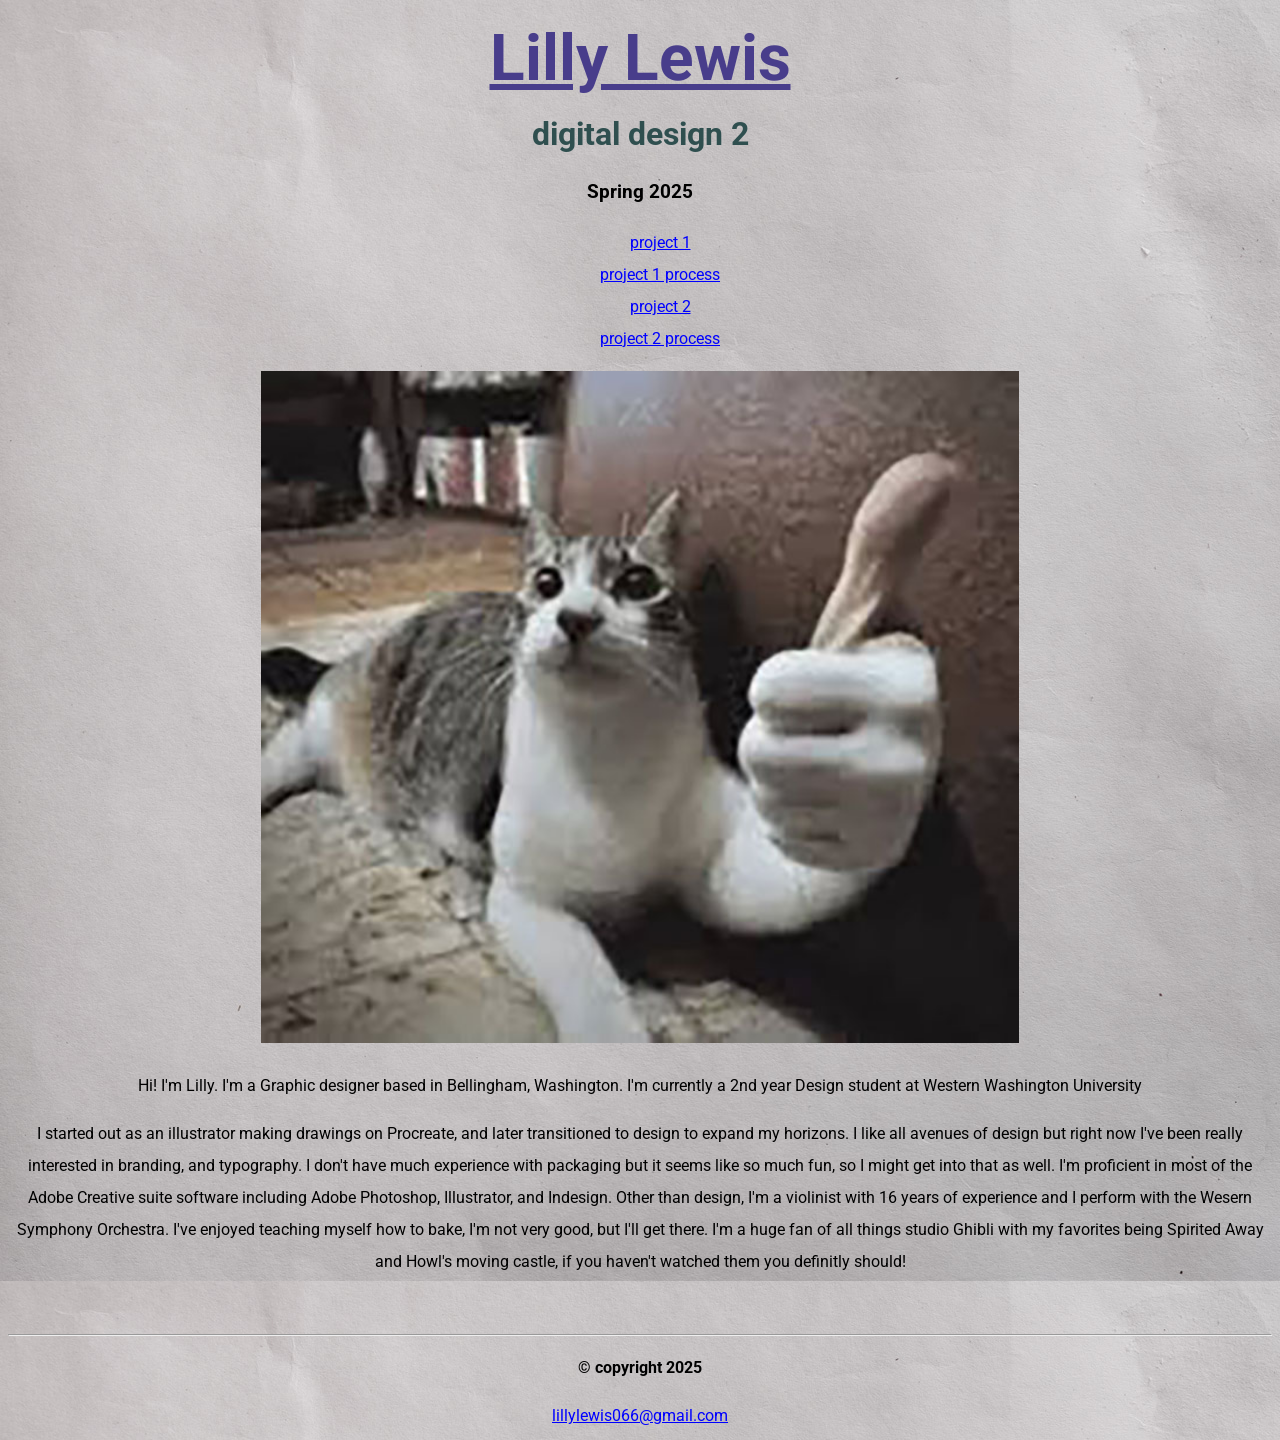
==== index.html @ 7fe2c050 "Updated the CSS file" ====
<!DOCTYPE html>
<html lang="en">
<head>
    <meta charset="UTF-8">
    <meta name="viewport" content="width=device-width, initial-scale=1.0">
    <link href="stylesheet.css" type="text/css" rel="stylesheet">
    <link rel="preconnect" href="https://fonts.googleapis.com">
    <link rel="preconnect" href="https://fonts.gstatic.com" crossorigin>
    <link href="https://fonts.googleapis.com/css2?family=Roboto:ital,wght@0,100..900;1,100..900&display=swap" rel="stylesheet">
   <title>Lilly Lewis</title>
</head>
<body>
 <header> 
    <h1>Lilly Lewis</h1>
    <h2>Digital Design 2</h2>

    <h3>Spring 2025 </h3>
    <nav>
        <ul id="mainNav">
            <li> <a href=”project-1/index.html”>project 1</a></li>
            <li> <a href=”project-1-process/index.html”>project 1 process</a></li>
            <li> <a href=”project-2/index.html”>project 2</a></li>
            <li> <a href=”project-2-process/index.html”>project 2 process</a></li>
        </ul>
    </nav>
 </header>

 <article>
    <img class="cat-img" src="images/cat.jpeg"/>

    <p>Hi! I'm Lilly. I'm a Graphic designer based in Bellingham, Washington. I'm currently a 2nd year Design student at Western Washington University</p>
    <p>I started out as an illustrator making drawings on Procreate, and later transitioned to design to expand my horizons. I like all avenues of design but right now I've been really interested in branding, and typography. 
        I don't have much experience with packaging but it seems like so much fun, so I might get into that as well. I'm proficient in most of the Adobe Creative 
        suite software including Adobe Photoshop, Illustrator, and Indesign. Other than design, I'm a violinist with 16 years of experience and I perform with the Wesern Symphony Orchestra.
         I've enjoyed teaching myself how to bake, I'm not very good, but I'll get there.  
        I'm a huge fan of all things studio Ghibli with my favorites being Spirited Away and Howl's moving castle, if you haven't watched them you definitly should!</p>
 </article>
 
 <footer>
    <br>
    <hr>
    <p><b>&copy; copyright 2025</b></p>
    <a href="mailto:lillylewis066@gmail.com">lillylewis066@gmail.com</a>
 </footer>

</html>
---- stylesheet.css ----
body {
    background-color:silver;
    background-image: url(/images/Paper.jpg);
    background-repeat: repeat;
    font-family: "Roboto", sans-serif;
    line-height: 2em;
    text-align: center;
}

h1 {
    color:darkslateblue;
    font-size: 4em;
    text-decoration: underline;
    text-align: center;
}

h2 {
    color:darkslategray;
    font-size: 2em;
    text-transform: lowercase;
    text-align: center;
}
ul#mainNav {
    list-style-type: none;
}

img.cat-img {
    width: 60%;
    height: 60%;
    text-align: center;
}
a:link {
    color: blue;
}
a:visited {
    color: aqua;
}
a:hover {
    color:royalblue;
}
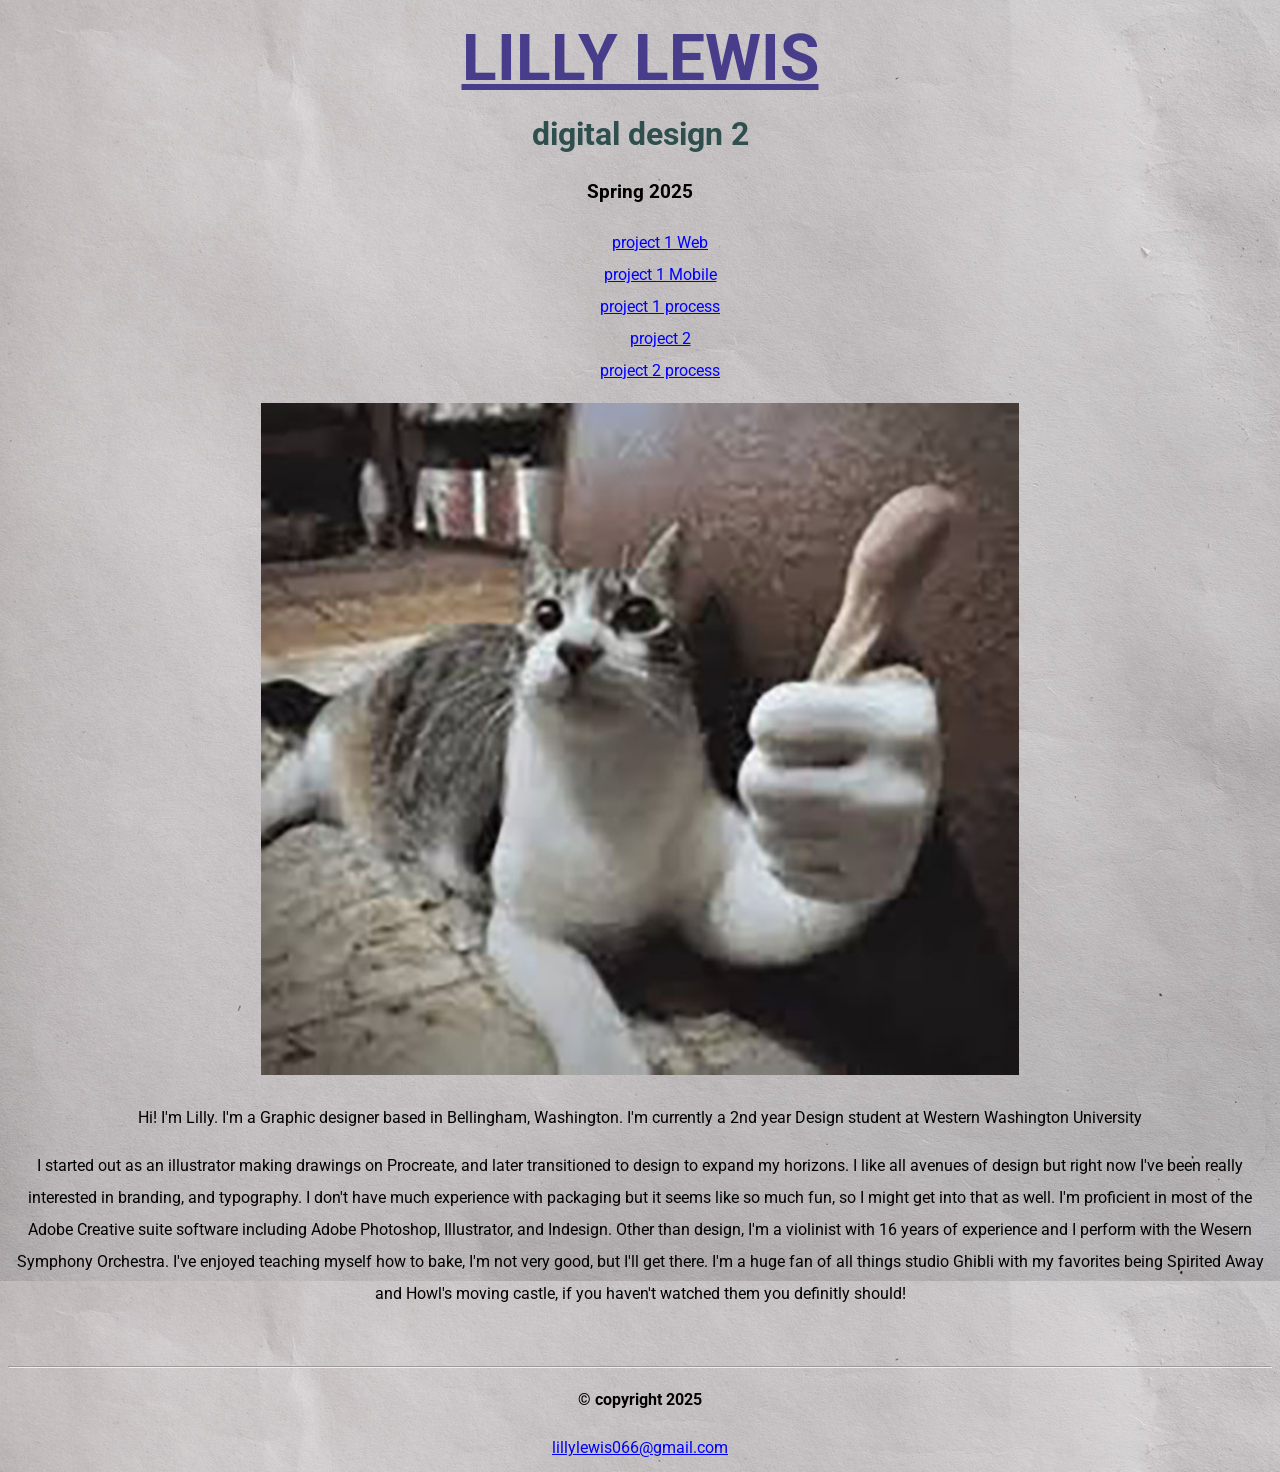
==== commit f8aa2dd2: "Link Issues" ====
--- a/index.html
+++ b/index.html
@@ -17,8 +17,9 @@
     <h3>Spring 2025 </h3>
     <nav>
         <ul id="mainNav">
-            <li> <a href=”project-1/index.html”>project 1</a></li>
-            <li> <a href=”project-1-process/index.html”>project 1 process</a></li>
+            <li> <a href=”https://www.figma.com/proto/vfbwLc35oLPaLkQhnSM5R6/DSGN?page-id=110%3A631&node-id=110-633&p=f&viewport=697%2C421%2C0.09&t=Kx5aZ0vh4AYYygUP-1&scaling=scale-down&content-scaling=fixed”>project 1 Web</a></li>
+            <li> <a href=”https://www.figma.com/proto/vfbwLc35oLPaLkQhnSM5R6/DSGN?page-id=270%3A221&node-id=270-238&p=f&viewport=1543%2C909%2C0.27&t=dKJ6DS0VQ0ALxVmV-1&scaling=scale-down&content-scaling=fixed&starting-point-node-id=270%3A238”>project 1 Mobile</a></li>
+            <li> <a href=”DSGN372_Project1 copy.pdf” src="images/DSGN372_Project1 copy.pdf">project 1 process</a></li>
             <li> <a href=”project-2/index.html”>project 2</a></li>
             <li> <a href=”project-2-process/index.html”>project 2 process</a></li>
         </ul>
--- a/stylesheet.css
+++ b/stylesheet.css
@@ -1,6 +1,6 @@
 body {
     background-color:silver;
-    background-image: url(/images/Paper.jpg);
+    background-image: url("/images/Paper.jpg");
     background-repeat: repeat;
     font-family: "Roboto", sans-serif;
     line-height: 2em;
@@ -12,6 +12,7 @@
     font-size: 4em;
     text-decoration: underline;
     text-align: center;
+    text-transform: uppercase;
 }
 
 h2 {
@@ -26,7 +27,7 @@
 
 img.cat-img {
     width: 60%;
-    height: 60%;
+    height: auto;
     text-align: center;
 }
 a:link {
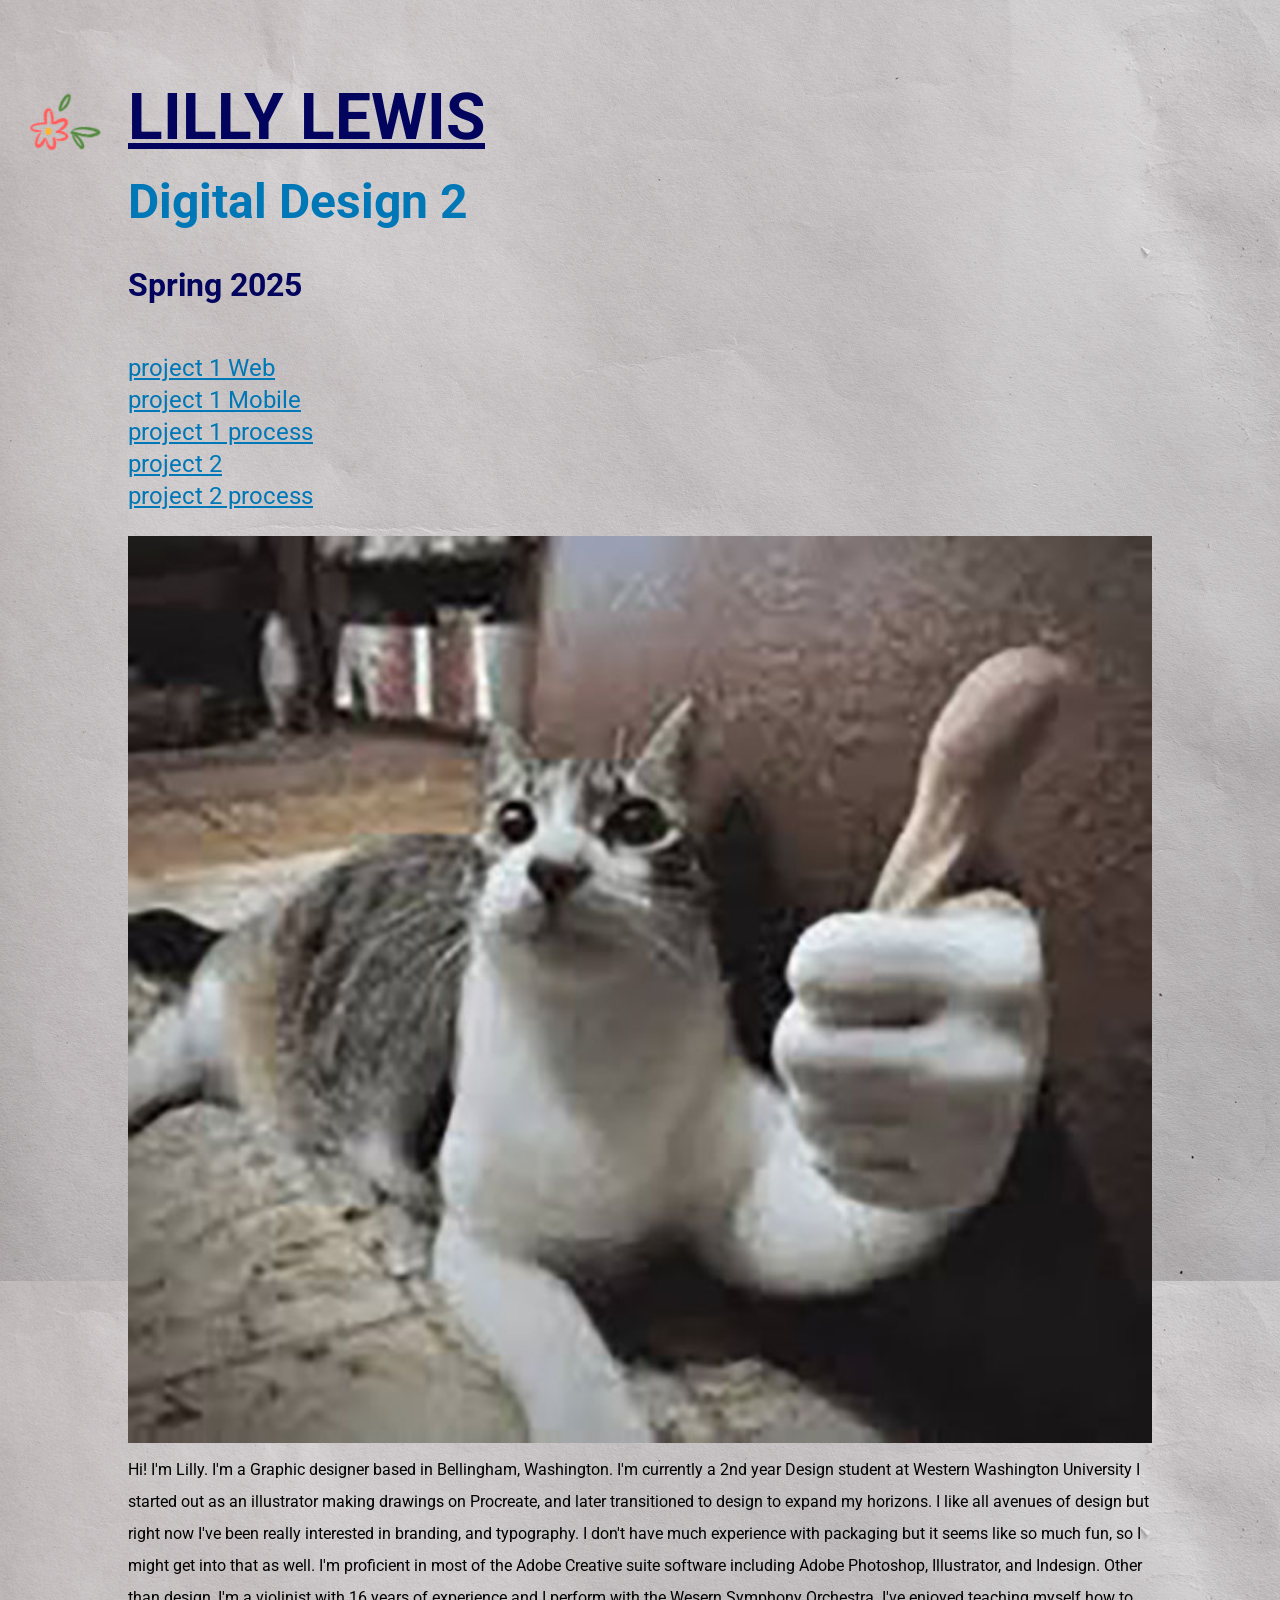
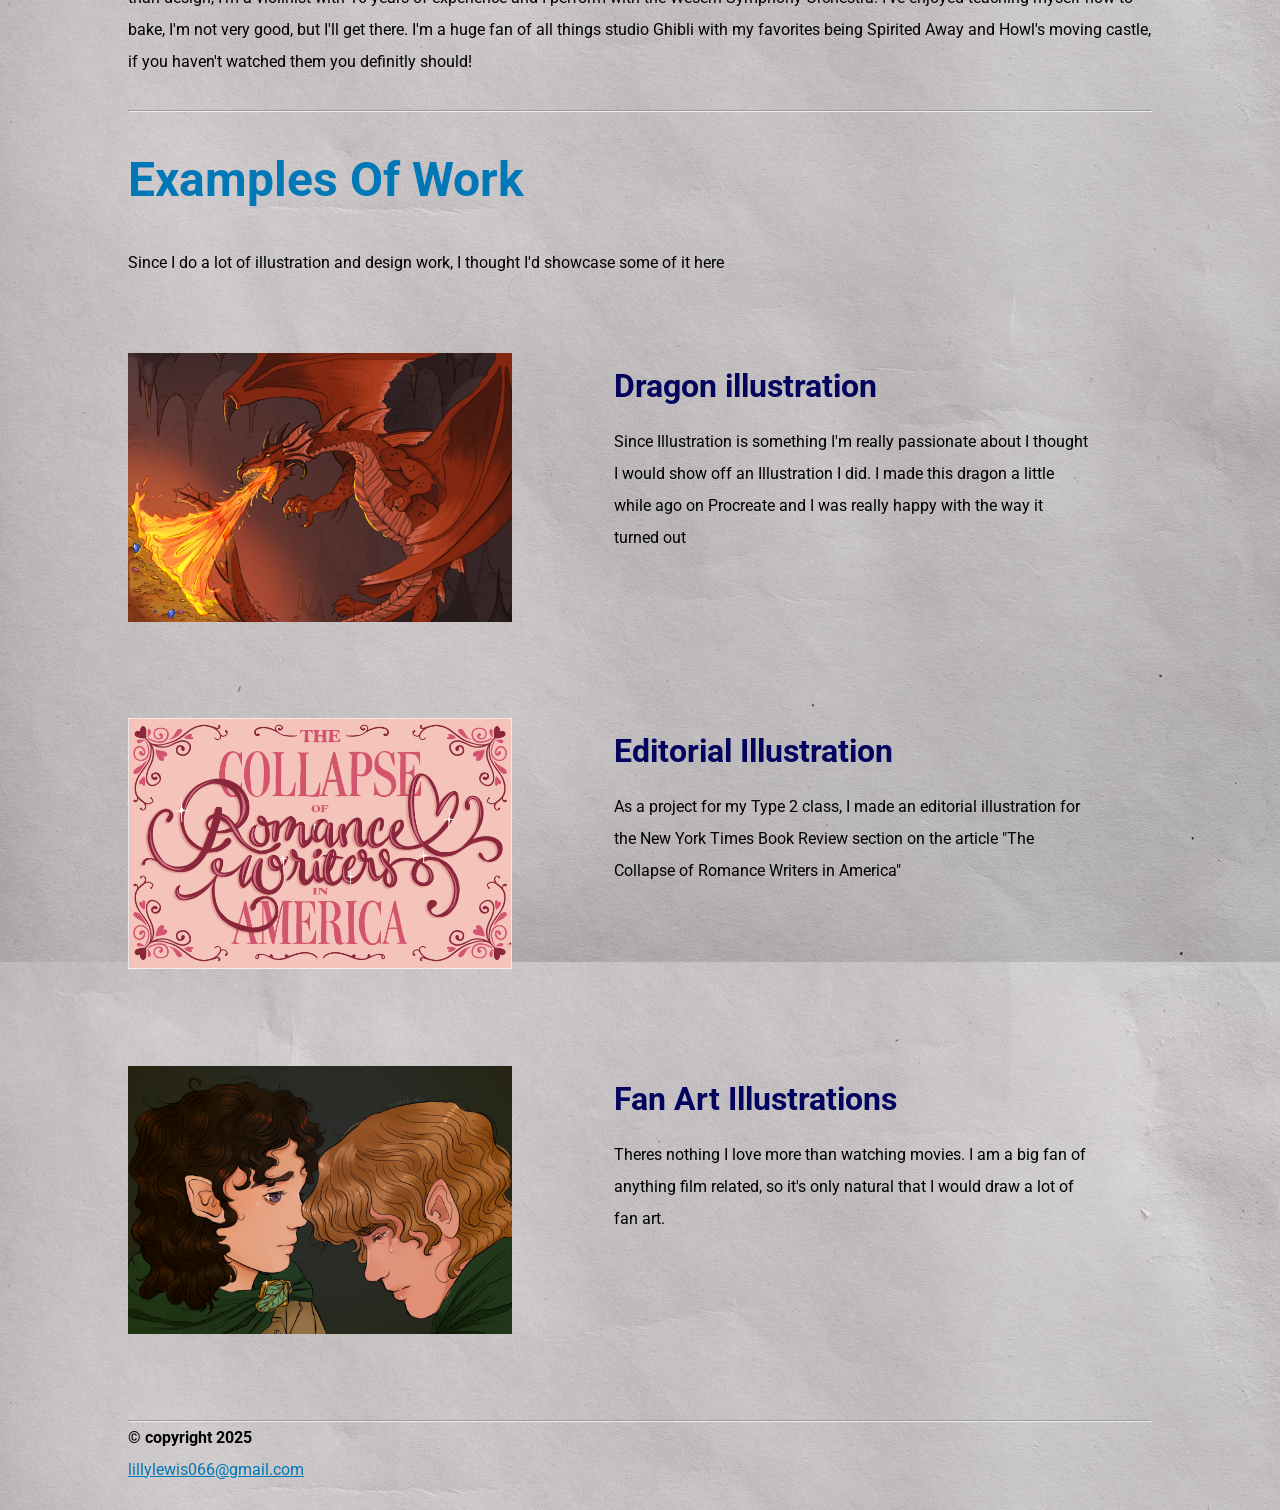
==== commit 654ebb84: "Finished exercise 3 Added new images and columns" ====
--- a/index.html
+++ b/index.html
@@ -10,16 +10,18 @@
    <title>Lilly Lewis</title>
 </head>
 <body>
+    <img id="Flower-Image" src="images/Flower_Icon.png">
+    <div id="wrapper">
  <header> 
     <h1>Lilly Lewis</h1>
     <h2>Digital Design 2</h2>
 
     <h3>Spring 2025 </h3>
     <nav>
-        <ul id="mainNav">
-            <li> <a href=”https://www.figma.com/proto/vfbwLc35oLPaLkQhnSM5R6/DSGN?page-id=110%3A631&node-id=110-633&p=f&viewport=697%2C421%2C0.09&t=Kx5aZ0vh4AYYygUP-1&scaling=scale-down&content-scaling=fixed”>project 1 Web</a></li>
-            <li> <a href=”https://www.figma.com/proto/vfbwLc35oLPaLkQhnSM5R6/DSGN?page-id=270%3A221&node-id=270-238&p=f&viewport=1543%2C909%2C0.27&t=dKJ6DS0VQ0ALxVmV-1&scaling=scale-down&content-scaling=fixed&starting-point-node-id=270%3A238”>project 1 Mobile</a></li>
-            <li> <a href=”DSGN372_Project1 copy.pdf” src="images/DSGN372_Project1 copy.pdf">project 1 process</a></li>
+        <ul id="mainNav"> 
+            <li> <a href="https://www.figma.com/proto/vfbwLc35oLPaLkQhnSM5R6/DSGN?page-id=110%3A631&node-id=110-633&p=f&viewport=697%2C421%2C0.09&t=Kx5aZ0vh4AYYygUP-1&scaling=scale-down&content-scaling=fixed">project 1 Web</a></li>
+            <li> <a href="https://www.figma.com/proto/vfbwLc35oLPaLkQhnSM5R6/DSGN?page-id=270%3A221&node-id=270-238&p=f&viewport=1543%2C909%2C0.27&t=dKJ6DS0VQ0ALxVmV-1&scaling=scale-down&content-scaling=fixed&starting-point-node-id=270%3A238">project 1 Mobile</a></li>
+            <li> <a href="https://drive.google.com/file/d/1C9rDNU64tsAnUQD3eLazmdiw6ZHtVZMe/view?usp=sharing">project 1 process</a></li>
             <li> <a href=”project-2/index.html”>project 2</a></li>
             <li> <a href=”project-2-process/index.html”>project 2 process</a></li>
         </ul>
@@ -29,19 +31,61 @@
  <article>
     <img class="cat-img" src="images/cat.jpeg"/>
 
-    <p>Hi! I'm Lilly. I'm a Graphic designer based in Bellingham, Washington. I'm currently a 2nd year Design student at Western Washington University</p>
-    <p>I started out as an illustrator making drawings on Procreate, and later transitioned to design to expand my horizons. I like all avenues of design but right now I've been really interested in branding, and typography. 
+    <div id="bio">Hi! I'm Lilly. I'm a Graphic designer based in Bellingham, Washington. I'm currently a 2nd year Design student at Western Washington University I started out as an illustrator making drawings on Procreate, and later transitioned to design to expand my horizons. I like all avenues of design but right now I've been really interested in branding, and typography. 
         I don't have much experience with packaging but it seems like so much fun, so I might get into that as well. I'm proficient in most of the Adobe Creative 
         suite software including Adobe Photoshop, Illustrator, and Indesign. Other than design, I'm a violinist with 16 years of experience and I perform with the Wesern Symphony Orchestra.
          I've enjoyed teaching myself how to bake, I'm not very good, but I'll get there.  
-        I'm a huge fan of all things studio Ghibli with my favorites being Spirited Away and Howl's moving castle, if you haven't watched them you definitly should!</p>
+        I'm a huge fan of all things studio Ghibli with my favorites being Spirited Away and Howl's moving castle, if you haven't watched them you definitly should!
+    </div>
  </article>
+ <br>
+ <hr>
+ <div id="Container">
+    <h2>Examples of Work</h2>
+        <p>Since I do a lot of illustration and design work, I thought I'd showcase some of it here</p>
+    <br>
+    <div class="Row columns col-12">
+     <div class="columns col-5">
+            <img class="Dragon-Image"src="images/Dragon_Image.png">
+     </div>
+     <div class="columns col-7">
+            <div class="textPad">
+                <h3>Dragon illustration</h3>
+                <p>Since Illustration is something I'm really passionate about I thought I would show off an Illustration I did. I made this dragon a little while ago on Procreate and I was really happy with the way it turned out</p>
+            </div>
+        </div>
+    </div>
  
- <footer>
+    <div class="Row columns col-12">    
+        <div class="columns col-5">
+            <img class="Edit-Illustration"src="images/Editorial_Illustration.png">
+        </div>
+        <div class="columns col-7">
+            <div class="textPad">
+                <h3>Editorial Illustration</h3>
+                <p>As a project for my Type 2 class, I made an editorial illustration for the New York Times Book Review section on the article "The Collapse of Romance Writers in America"</p>
+            </div>
+        </div>
+    </div>
+
+    <div class="Row columns col-12">
+        <div class="columns col-5">
+            <img class="LOTR-Drawing"src="images/LOTR_Drawing.JPG">
+        </div>
+        <div class="columns col-7">
+            <div class="textPad">
+                <h3>Fan Art Illustrations</h3>
+             <p>Theres nothing I love more than watching movies. I am a big fan of anything film related, so it's only natural that I would draw a lot of fan art.</p>
+            </div>
+     </div>
+    </div>
+</div>
+ <footer class="clear-left">
     <br>
     <hr>
     <p><b>&copy; copyright 2025</b></p>
     <a href="mailto:lillylewis066@gmail.com">lillylewis066@gmail.com</a>
  </footer>
 
+</body>
 </html>
--- a/stylesheet.css
+++ b/stylesheet.css
@@ -1,41 +1,129 @@
+* {margin: 0; padding: 0;} 
+
+
+
 body {
-    background-color:silver;
+    background-color:#CAF0F8;
     background-image: url("/images/Paper.jpg");
     background-repeat: repeat;
     font-family: "Roboto", sans-serif;
     line-height: 2em;
-    text-align: center;
+    text-align: left;
+    overflow: auto;
+}
+#wrapper { 
+    width: 80%; 
+    margin: auto;
+ } 
+ #Container {
+    width: 100%;  
+    margin: auto;
+    position: relative; 
+ }
+
+nav, header, footer {
+    text-align: left;
+    padding-bottom: 1.5em;
+    width: 100%;
+    height: 100%;
+}
+nav {
+    font-size: 1.5em;
+    display: inline;
 }
 
 h1 {
-    color:darkslateblue;
+    color: #03045E;
     font-size: 4em;
     text-decoration: underline;
-    text-align: center;
+    text-align: left;
     text-transform: uppercase;
+    padding-top: 10%;
+    padding-bottom: 0%;
 }
 
 h2 {
-    color:darkslategray;
+    color:#0077B6;
+    font-size: 3em;
+    text-transform: capitalize;
+    text-align: left;
+    padding-top: 5%;
+    padding-bottom: 5%;
+}
+h3 {
+    color: #03045E;
     font-size: 2em;
-    text-transform: lowercase;
-    text-align: center;
+    text-align: left;
+    padding-bottom: 5%;
 }
 ul#mainNav {
     list-style-type: none;
 }
 
+img#Flower-Image {
+    position: fixed;
+    width: 10%;
+    top: 10%;
+    left: 1%;
+    z-index: 999;
+}
+
 img.cat-img {
-    width: 60%;
+    width: 100%;
     height: auto;
     text-align: center;
 }
+img.Dragon-Image {
+    padding: 10%;
+    padding-left: 0%;
+    width: 90%;
+    height: auto;
+}
+img.Edit-Illustration {
+    padding:10%;
+    padding-left: 0%;
+    width: 90%;
+    height: auto;
+}
+img.LOTR-Drawing {
+    padding: 10%;
+    padding-left: 0%;
+    width: 90%;
+    height: auto;
+}
 a:link {
-    color: blue;
+    color: #0077B6;
 }
 a:visited {
-    color: aqua;
+    color: #CAF0F8;
 }
 a:hover {
-    color:royalblue;
+    color:#00B4D8;
 }
+ 
+/* Columns */
+
+.columns {float:left;}
+.col-1 {width: 8.33%;}
+.col-2 {width: 16.66%;}
+.col-3 {width: 25%;}
+.col-4 {width: 33.33%;}
+.col-5 {width: 41.66%;}
+.col-6 {width: 50%;}
+.col-7 {width: 58.33%;}
+.col-8 {width: 66.66%;}
+.col-9 {width: 75%;}
+.col-10 {width: 83.33%;}
+.col-11 {width: 91.66%;}
+.col-12 {width: 100%;}
+
+.clear-left {
+    clear: left;
+}
+.textPad {
+    padding: 10%;
+     float: left;
+ }
+
+/* End Columns CSS */
+
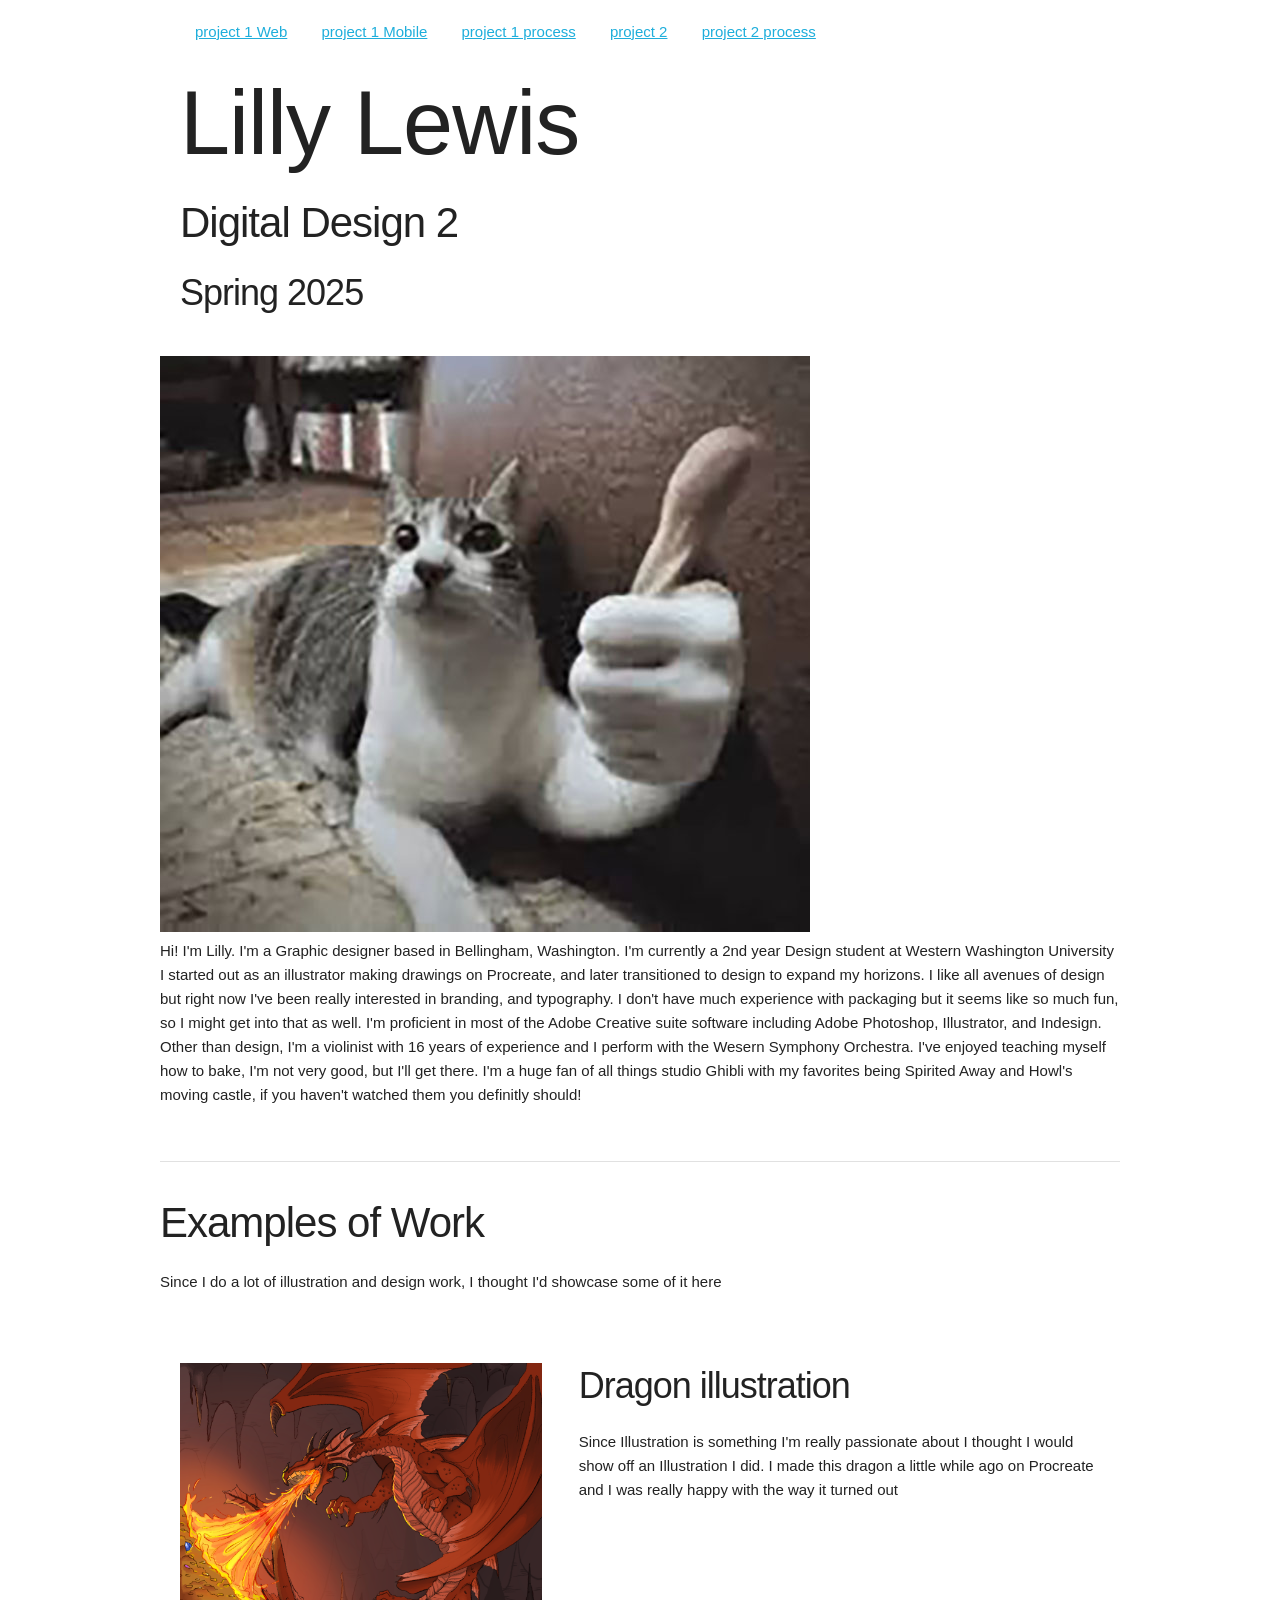
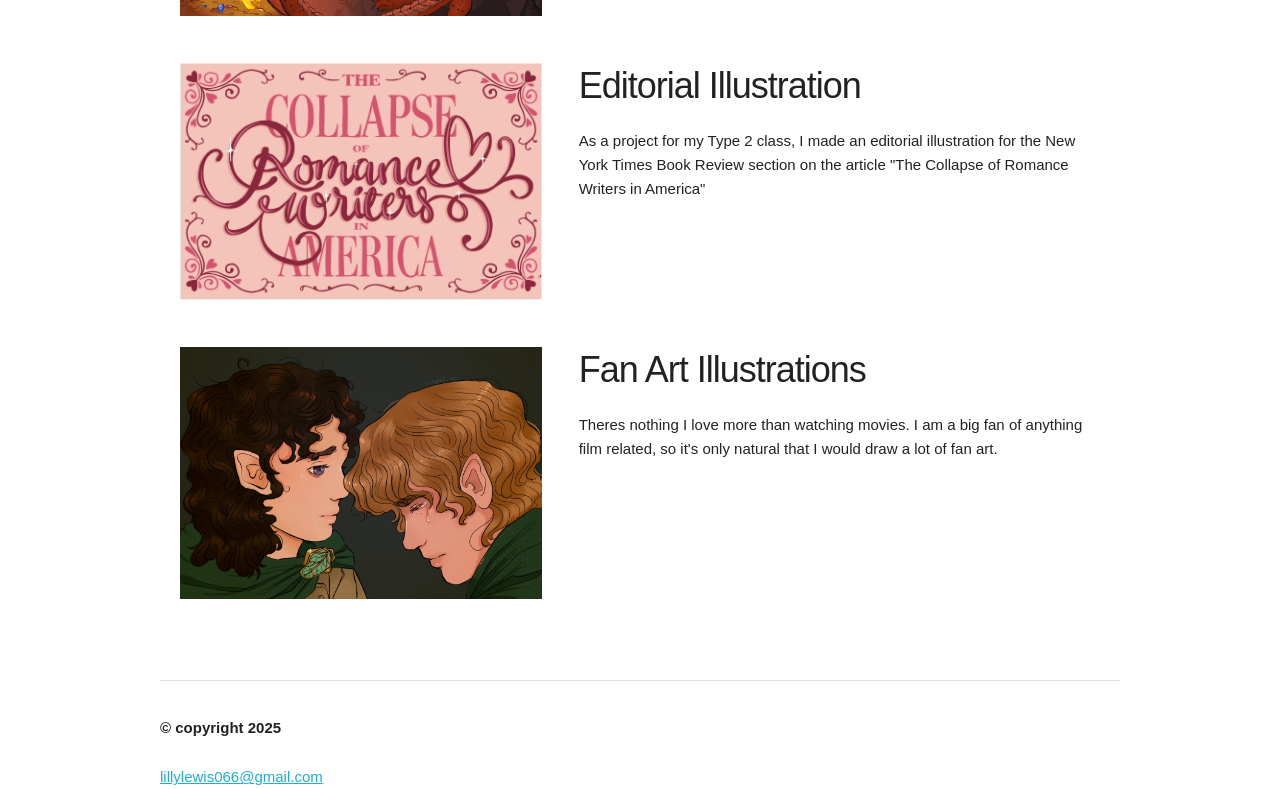
==== commit 597a8f76: "finished the CSS skeleton Assignments" ====
--- a/index.html
+++ b/index.html
@@ -3,30 +3,33 @@
 <head>
     <meta charset="UTF-8">
     <meta name="viewport" content="width=device-width, initial-scale=1.0">
-    <link href="stylesheet.css" type="text/css" rel="stylesheet">
+
+    <link href="css/normalize.css" type="text/css" rel="stylesheet">
+
+    <link href="css/skeleton.css" type="text/css" rel="stylesheet">
+
+    <link href="css/customstylesheet.css" type="text/css" rel="stylesheet">
+
     <link rel="preconnect" href="https://fonts.googleapis.com">
     <link rel="preconnect" href="https://fonts.gstatic.com" crossorigin>
     <link href="https://fonts.googleapis.com/css2?family=Roboto:ital,wght@0,100..900;1,100..900&display=swap" rel="stylesheet">
    <title>Lilly Lewis</title>
 </head>
-<body>
-    <img id="Flower-Image" src="images/Flower_Icon.png">
-    <div id="wrapper">
- <header> 
-    <h1>Lilly Lewis</h1>
-    <h2>Digital Design 2</h2>
-
-    <h3>Spring 2025 </h3>
-    <nav>
-        <ul id="mainNav"> 
-            <li> <a href="https://www.figma.com/proto/vfbwLc35oLPaLkQhnSM5R6/DSGN?page-id=110%3A631&node-id=110-633&p=f&viewport=697%2C421%2C0.09&t=Kx5aZ0vh4AYYygUP-1&scaling=scale-down&content-scaling=fixed">project 1 Web</a></li>
-            <li> <a href="https://www.figma.com/proto/vfbwLc35oLPaLkQhnSM5R6/DSGN?page-id=270%3A221&node-id=270-238&p=f&viewport=1543%2C909%2C0.27&t=dKJ6DS0VQ0ALxVmV-1&scaling=scale-down&content-scaling=fixed&starting-point-node-id=270%3A238">project 1 Mobile</a></li>
-            <li> <a href="https://drive.google.com/file/d/1C9rDNU64tsAnUQD3eLazmdiw6ZHtVZMe/view?usp=sharing">project 1 process</a></li>
-            <li> <a href=”project-2/index.html”>project 2</a></li>
-            <li> <a href=”project-2-process/index.html”>project 2 process</a></li>
-        </ul>
-    </nav>
- </header>
+<body class="container">
+    <header class="row">
+        <nav>
+            <ul> 
+                <li> <a href="https://www.figma.com/proto/vfbwLc35oLPaLkQhnSM5R6/DSGN?page-id=110%3A631&node-id=110-633&p=f&viewport=697%2C421%2C0.09&t=Kx5aZ0vh4AYYygUP-1&scaling=scale-down&content-scaling=fixed">project 1 Web</a></li>
+                <li> <a href="https://www.figma.com/proto/vfbwLc35oLPaLkQhnSM5R6/DSGN?page-id=270%3A221&node-id=270-238&p=f&viewport=1543%2C909%2C0.27&t=dKJ6DS0VQ0ALxVmV-1&scaling=scale-down&content-scaling=fixed&starting-point-node-id=270%3A238">project 1 Mobile</a></li>
+                <li> <a href="https://drive.google.com/file/d/1C9rDNU64tsAnUQD3eLazmdiw6ZHtVZMe/view?usp=sharing">project 1 process</a></li>
+                <li> <a href=”project-2/index.html”>project 2</a></li>
+                <li> <a href=”project-2-process/index.html”>project 2 process</a></li>
+            </ul>
+        </nav>
+        <h1>Lilly Lewis</h1>
+        <h2>Digital Design 2</h2>
+        <h3>Spring 2025 </h3>
+    </header>
 
  <article>
     <img class="cat-img" src="images/cat.jpeg"/>
@@ -40,52 +43,52 @@
  </article>
  <br>
  <hr>
- <div id="Container">
+ <div id="container">
     <h2>Examples of Work</h2>
         <p>Since I do a lot of illustration and design work, I thought I'd showcase some of it here</p>
     <br>
-    <div class="Row columns col-12">
-     <div class="columns col-5">
-            <img class="Dragon-Image"src="images/Dragon_Image.png">
+    <div class="row clear-left">
+     <div class="five columns">
+        <img class="u-full-width" src="images/Dragon_Image.png">
      </div>
-     <div class="columns col-7">
-            <div class="textPad">
+        <div class="seven columns">
+            <div class="textarea">
                 <h3>Dragon illustration</h3>
                 <p>Since Illustration is something I'm really passionate about I thought I would show off an Illustration I did. I made this dragon a little while ago on Procreate and I was really happy with the way it turned out</p>
             </div>
         </div>
     </div>
  
-    <div class="Row columns col-12">    
-        <div class="columns col-5">
-            <img class="Edit-Illustration"src="images/Editorial_Illustration.png">
+    <div class="row clear-left">    
+        <div class="five columns">
+            <img class="u-full-width"src="images/Editorial_Illustration.png">
         </div>
-        <div class="columns col-7">
-            <div class="textPad">
+            <div class="seven columns">
+             <div class="textarea">
                 <h3>Editorial Illustration</h3>
                 <p>As a project for my Type 2 class, I made an editorial illustration for the New York Times Book Review section on the article "The Collapse of Romance Writers in America"</p>
             </div>
         </div>
     </div>
 
-    <div class="Row columns col-12">
-        <div class="columns col-5">
-            <img class="LOTR-Drawing"src="images/LOTR_Drawing.JPG">
+    <div class="row">
+        <div class="five columns">
+            <img class="u-full-width" src="images/LOTR_Drawing.JPG">
         </div>
-        <div class="columns col-7">
-            <div class="textPad">
-                <h3>Fan Art Illustrations</h3>
-             <p>Theres nothing I love more than watching movies. I am a big fan of anything film related, so it's only natural that I would draw a lot of fan art.</p>
+            <div class="seven columns">
+                <div class="textarea">
+                    <h3>Fan Art Illustrations</h3>
+                 <p>Theres nothing I love more than watching movies. I am a big fan of anything film related, so it's only natural that I would draw a lot of fan art.</p>
             </div>
-     </div>
+        </div>
     </div>
-</div>
  <footer class="clear-left">
     <br>
     <hr>
     <p><b>&copy; copyright 2025</b></p>
     <a href="mailto:lillylewis066@gmail.com">lillylewis066@gmail.com</a>
  </footer>
+</div>
 
 </body>
 </html>
--- a/css/skeleton.css
+++ b/css/skeleton.css
@@ -0,0 +1,418 @@
+/*
+* Skeleton V2.0.4
+* Copyright 2014, Dave Gamache
+* www.getskeleton.com
+* Free to use under the MIT license.
+* http://www.opensource.org/licenses/mit-license.php
+* 12/29/2014
+*/
+
+
+/* Table of contents
+––––––––––––––––––––––––––––––––––––––––––––––––––
+- Grid
+- Base Styles
+- Typography
+- Links
+- Buttons
+- Forms
+- Lists
+- Code
+- Tables
+- Spacing
+- Utilities
+- Clearing
+- Media Queries
+*/
+
+
+/* Grid
+–––––––––––––––––––––––––––––––––––––––––––––––––– */
+.container {
+  position: relative;
+  width: 100%;
+  max-width: 960px;
+  margin: 0 auto;
+  padding: 0 20px;
+  box-sizing: border-box; }
+.column,
+.columns {
+  width: 100%;
+  float: left;
+  box-sizing: border-box; }
+
+/* For devices larger than 400px */
+@media (min-width: 400px) {
+  .container {
+    width: 85%;
+    padding: 0; }
+}
+
+/* For devices larger than 550px */
+@media (min-width: 550px) {
+  .container {
+    width: 80%; }
+  .column,
+  .columns {
+    margin-left: 4%; }
+  .column:first-child,
+  .columns:first-child {
+    margin-left: 0; }
+
+  .one.column,
+  .one.columns                    { width: 4.66666666667%; }
+  .two.columns                    { width: 13.3333333333%; }
+  .three.columns                  { width: 22%;            }
+  .four.columns                   { width: 30.6666666667%; }
+  .five.columns                   { width: 39.3333333333%; }
+  .six.columns                    { width: 48%;            }
+  .seven.columns                  { width: 56.6666666667%; }
+  .eight.columns                  { width: 65.3333333333%; }
+  .nine.columns                   { width: 74.0%;          }
+  .ten.columns                    { width: 82.6666666667%; }
+  .eleven.columns                 { width: 91.3333333333%; }
+  .twelve.columns                 { width: 100%; margin-left: 0; }
+
+  .one-third.column               { width: 30.6666666667%; }
+  .two-thirds.column              { width: 65.3333333333%; }
+
+  .one-half.column                { width: 48%; }
+
+  /* Offsets */
+  .offset-by-one.column,
+  .offset-by-one.columns          { margin-left: 8.66666666667%; }
+  .offset-by-two.column,
+  .offset-by-two.columns          { margin-left: 17.3333333333%; }
+  .offset-by-three.column,
+  .offset-by-three.columns        { margin-left: 26%;            }
+  .offset-by-four.column,
+  .offset-by-four.columns         { margin-left: 34.6666666667%; }
+  .offset-by-five.column,
+  .offset-by-five.columns         { margin-left: 43.3333333333%; }
+  .offset-by-six.column,
+  .offset-by-six.columns          { margin-left: 52%;            }
+  .offset-by-seven.column,
+  .offset-by-seven.columns        { margin-left: 60.6666666667%; }
+  .offset-by-eight.column,
+  .offset-by-eight.columns        { margin-left: 69.3333333333%; }
+  .offset-by-nine.column,
+  .offset-by-nine.columns         { margin-left: 78.0%;          }
+  .offset-by-ten.column,
+  .offset-by-ten.columns          { margin-left: 86.6666666667%; }
+  .offset-by-eleven.column,
+  .offset-by-eleven.columns       { margin-left: 95.3333333333%; }
+
+  .offset-by-one-third.column,
+  .offset-by-one-third.columns    { margin-left: 34.6666666667%; }
+  .offset-by-two-thirds.column,
+  .offset-by-two-thirds.columns   { margin-left: 69.3333333333%; }
+
+  .offset-by-one-half.column,
+  .offset-by-one-half.columns     { margin-left: 52%; }
+
+}
+
+
+/* Base Styles
+–––––––––––––––––––––––––––––––––––––––––––––––––– */
+/* NOTE
+html is set to 62.5% so that all the REM measurements throughout Skeleton
+are based on 10px sizing. So basically 1.5rem = 15px :) */
+html {
+  font-size: 62.5%; }
+body {
+  font-size: 1.5em; /* currently ems cause chrome bug misinterpreting rems on body element */
+  line-height: 1.6;
+  font-weight: 400;
+  font-family: "Raleway", "HelveticaNeue", "Helvetica Neue", Helvetica, Arial, sans-serif;
+  color: #222; }
+
+
+/* Typography
+–––––––––––––––––––––––––––––––––––––––––––––––––– */
+h1, h2, h3, h4, h5, h6 {
+  margin-top: 0;
+  margin-bottom: 2rem;
+  font-weight: 300; }
+h1 { font-size: 4.0rem; line-height: 1.2;  letter-spacing: -.1rem;}
+h2 { font-size: 3.6rem; line-height: 1.25; letter-spacing: -.1rem; }
+h3 { font-size: 3.0rem; line-height: 1.3;  letter-spacing: -.1rem; }
+h4 { font-size: 2.4rem; line-height: 1.35; letter-spacing: -.08rem; }
+h5 { font-size: 1.8rem; line-height: 1.5;  letter-spacing: -.05rem; }
+h6 { font-size: 1.5rem; line-height: 1.6;  letter-spacing: 0; }
+
+/* Larger than phablet */
+@media (min-width: 550px) {
+  h1 { font-size: 5.0rem; }
+  h2 { font-size: 4.2rem; }
+  h3 { font-size: 3.6rem; }
+  h4 { font-size: 3.0rem; }
+  h5 { font-size: 2.4rem; }
+  h6 { font-size: 1.5rem; }
+}
+
+p {
+  margin-top: 0; }
+
+
+/* Links
+–––––––––––––––––––––––––––––––––––––––––––––––––– */
+a {
+  color: #1EAEDB; }
+a:hover {
+  color: #0FA0CE; }
+
+
+/* Buttons
+–––––––––––––––––––––––––––––––––––––––––––––––––– */
+.button,
+button,
+input[type="submit"],
+input[type="reset"],
+input[type="button"] {
+  display: inline-block;
+  height: 38px;
+  padding: 0 30px;
+  color: #555;
+  text-align: center;
+  font-size: 11px;
+  font-weight: 600;
+  line-height: 38px;
+  letter-spacing: .1rem;
+  text-transform: uppercase;
+  text-decoration: none;
+  white-space: nowrap;
+  background-color: transparent;
+  border-radius: 4px;
+  border: 1px solid #bbb;
+  cursor: pointer;
+  box-sizing: border-box; }
+.button:hover,
+button:hover,
+input[type="submit"]:hover,
+input[type="reset"]:hover,
+input[type="button"]:hover,
+.button:focus,
+button:focus,
+input[type="submit"]:focus,
+input[type="reset"]:focus,
+input[type="button"]:focus {
+  color: #333;
+  border-color: #888;
+  outline: 0; }
+.button.button-primary,
+button.button-primary,
+input[type="submit"].button-primary,
+input[type="reset"].button-primary,
+input[type="button"].button-primary {
+  color: #FFF;
+  background-color: #33C3F0;
+  border-color: #33C3F0; }
+.button.button-primary:hover,
+button.button-primary:hover,
+input[type="submit"].button-primary:hover,
+input[type="reset"].button-primary:hover,
+input[type="button"].button-primary:hover,
+.button.button-primary:focus,
+button.button-primary:focus,
+input[type="submit"].button-primary:focus,
+input[type="reset"].button-primary:focus,
+input[type="button"].button-primary:focus {
+  color: #FFF;
+  background-color: #1EAEDB;
+  border-color: #1EAEDB; }
+
+
+/* Forms
+–––––––––––––––––––––––––––––––––––––––––––––––––– */
+input[type="email"],
+input[type="number"],
+input[type="search"],
+input[type="text"],
+input[type="tel"],
+input[type="url"],
+input[type="password"],
+textarea,
+select {
+  height: 38px;
+  padding: 6px 10px; /* The 6px vertically centers text on FF, ignored by Webkit */
+  background-color: #fff;
+  border: 1px solid #D1D1D1;
+  border-radius: 4px;
+  box-shadow: none;
+  box-sizing: border-box; }
+/* Removes awkward default styles on some inputs for iOS */
+input[type="email"],
+input[type="number"],
+input[type="search"],
+input[type="text"],
+input[type="tel"],
+input[type="url"],
+input[type="password"],
+textarea {
+  -webkit-appearance: none;
+     -moz-appearance: none;
+          appearance: none; }
+textarea {
+  min-height: 65px;
+  padding-top: 6px;
+  padding-bottom: 6px; }
+input[type="email"]:focus,
+input[type="number"]:focus,
+input[type="search"]:focus,
+input[type="text"]:focus,
+input[type="tel"]:focus,
+input[type="url"]:focus,
+input[type="password"]:focus,
+textarea:focus,
+select:focus {
+  border: 1px solid #33C3F0;
+  outline: 0; }
+label,
+legend {
+  display: block;
+  margin-bottom: .5rem;
+  font-weight: 600; }
+fieldset {
+  padding: 0;
+  border-width: 0; }
+input[type="checkbox"],
+input[type="radio"] {
+  display: inline; }
+label > .label-body {
+  display: inline-block;
+  margin-left: .5rem;
+  font-weight: normal; }
+
+
+/* Lists
+–––––––––––––––––––––––––––––––––––––––––––––––––– */
+ul {
+  list-style: circle inside; }
+ol {
+  list-style: decimal inside; }
+ol, ul {
+  padding-left: 0;
+  margin-top: 0; }
+ul ul,
+ul ol,
+ol ol,
+ol ul {
+  margin: 1.5rem 0 1.5rem 3rem;
+  font-size: 90%; }
+li {
+  margin-bottom: 1rem; }
+
+
+/* Code
+–––––––––––––––––––––––––––––––––––––––––––––––––– */
+code {
+  padding: .2rem .5rem;
+  margin: 0 .2rem;
+  font-size: 90%;
+  white-space: nowrap;
+  background: #F1F1F1;
+  border: 1px solid #E1E1E1;
+  border-radius: 4px; }
+pre > code {
+  display: block;
+  padding: 1rem 1.5rem;
+  white-space: pre; }
+
+
+/* Tables
+–––––––––––––––––––––––––––––––––––––––––––––––––– */
+th,
+td {
+  padding: 12px 15px;
+  text-align: left;
+  border-bottom: 1px solid #E1E1E1; }
+th:first-child,
+td:first-child {
+  padding-left: 0; }
+th:last-child,
+td:last-child {
+  padding-right: 0; }
+
+
+/* Spacing
+–––––––––––––––––––––––––––––––––––––––––––––––––– */
+button,
+.button {
+  margin-bottom: 1rem; }
+input,
+textarea,
+select,
+fieldset {
+  margin-bottom: 1.5rem; }
+pre,
+blockquote,
+dl,
+figure,
+table,
+p,
+ul,
+ol,
+form {
+  margin-bottom: 2.5rem; }
+
+
+/* Utilities
+–––––––––––––––––––––––––––––––––––––––––––––––––– */
+.u-full-width {
+  width: 100%;
+  box-sizing: border-box; }
+.u-max-full-width {
+  max-width: 100%;
+  box-sizing: border-box; }
+.u-pull-right {
+  float: right; }
+.u-pull-left {
+  float: left; }
+
+
+/* Misc
+–––––––––––––––––––––––––––––––––––––––––––––––––– */
+hr {
+  margin-top: 3rem;
+  margin-bottom: 3.5rem;
+  border-width: 0;
+  border-top: 1px solid #E1E1E1; }
+
+
+/* Clearing
+–––––––––––––––––––––––––––––––––––––––––––––––––– */
+
+/* Self Clearing Goodness */
+.container:after,
+.row:after,
+.u-cf {
+  content: "";
+  display: table;
+  clear: both; }
+
+
+/* Media Queries
+–––––––––––––––––––––––––––––––––––––––––––––––––– */
+/*
+Note: The best way to structure the use of media queries is to create the queries
+near the relevant code. For example, if you wanted to change the styles for buttons
+on small devices, paste the mobile query code up in the buttons section and style it
+there.
+*/
+
+
+/* Larger than mobile */
+@media (min-width: 400px) {}
+
+/* Larger than phablet (also point when grid becomes active) */
+@media (min-width: 550px) {}
+
+/* Larger than tablet */
+@media (min-width: 750px) {}
+
+/* Larger than desktop */
+@media (min-width: 1000px) {}
+
+/* Larger than Desktop HD */
+@media (min-width: 1200px) {}
--- a/css/customstylesheet.css
+++ b/css/customstylesheet.css
@@ -0,0 +1,24 @@
+
+h1 {
+    font-size: 6em;
+}
+img {
+    padding:0%;
+}
+
+ul {
+    list-style-type: none;
+}
+
+.row {
+    padding: 2rem;
+}
+li {
+    display: inline;
+    padding: 1em;
+    white-space: nowrap;
+}
+
+.clear-left {
+    clear: left;
+}
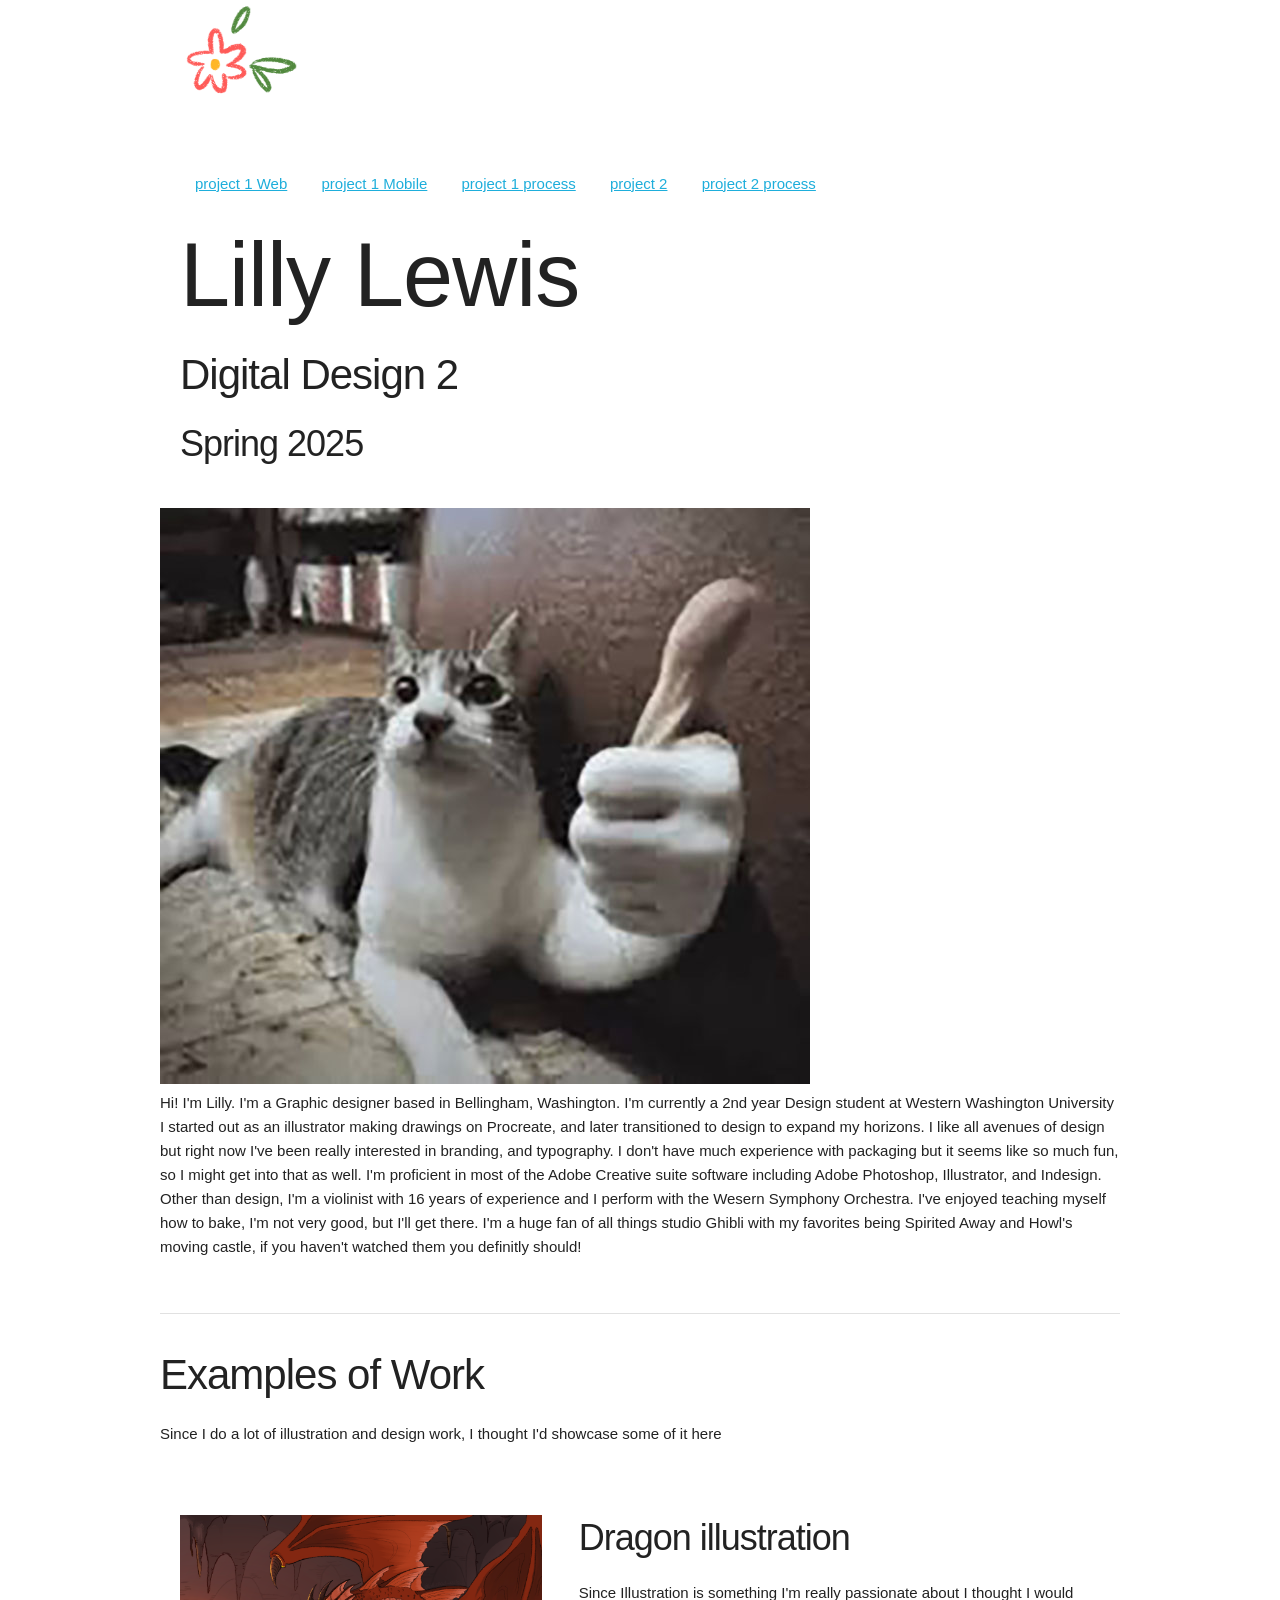
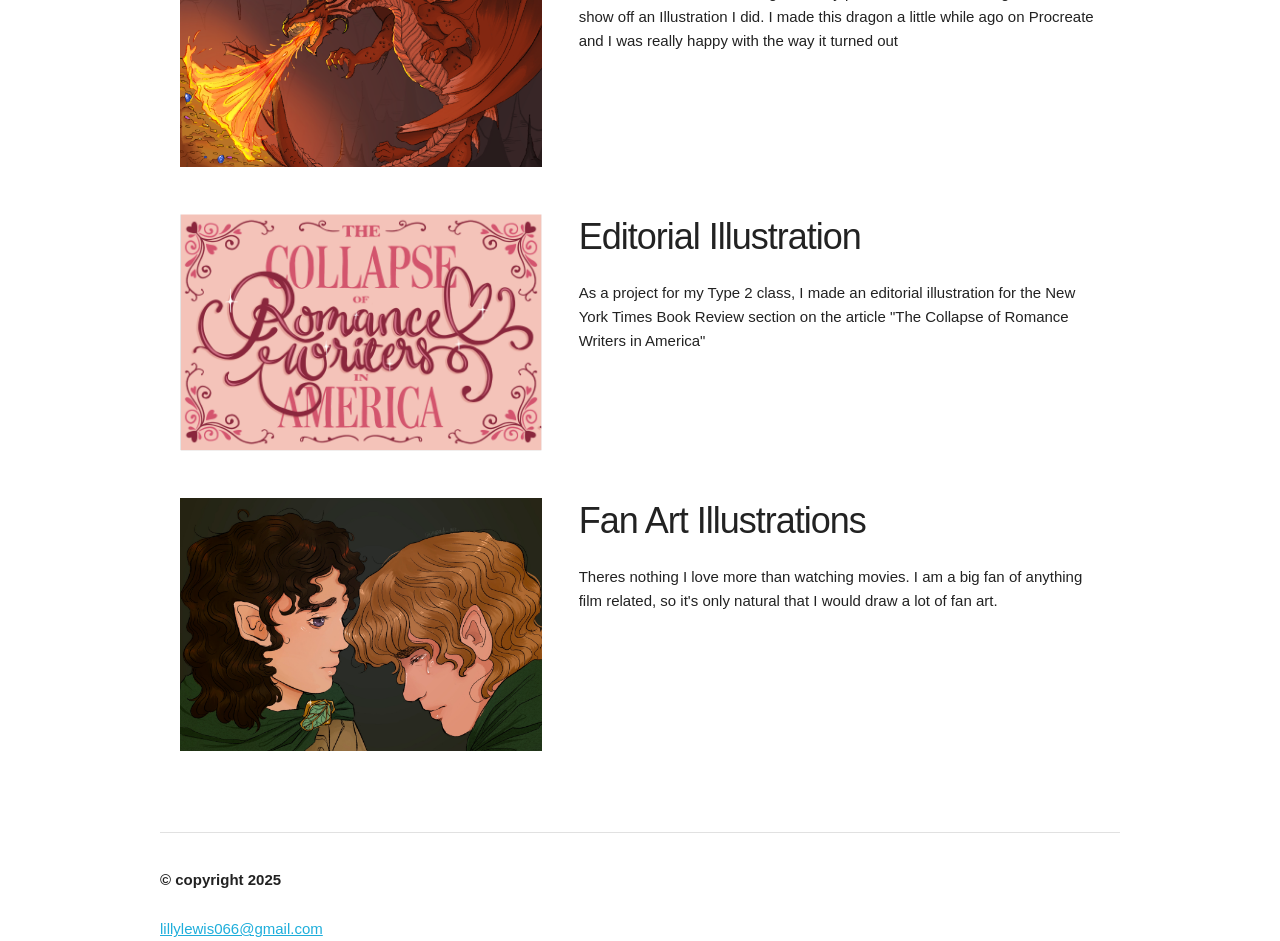
==== commit f0468a24: "exercise 6 transitions and animations I added an image with a transition and animation for exercise " ====
--- a/index.html
+++ b/index.html
@@ -16,6 +16,7 @@
    <title>Lilly Lewis</title>
 </head>
 <body class="container">
+    <img id="Flower_Icon"src="images/Flower_Icon.png">
     <header class="row">
         <nav>
             <ul> 
--- a/css/customstylesheet.css
+++ b/css/customstylesheet.css
@@ -5,6 +5,24 @@
 img {
     padding:0%;
 }
+
+img#Flower_Icon {
+    position: relative;
+    width: 200px;
+    animation-name: flower;
+    animation-duration: 7s;
+    transition: width 2s, height 2s;
+}
+img#Flower_Icon:hover {  
+    width: 300px;
+}
+ 
+ @keyframes flower { 
+    0% {opacity: 0;}
+    50% {opacity: 1;}
+    100% {opacity: 0;}
+    
+} 
 
 ul {
     list-style-type: none;
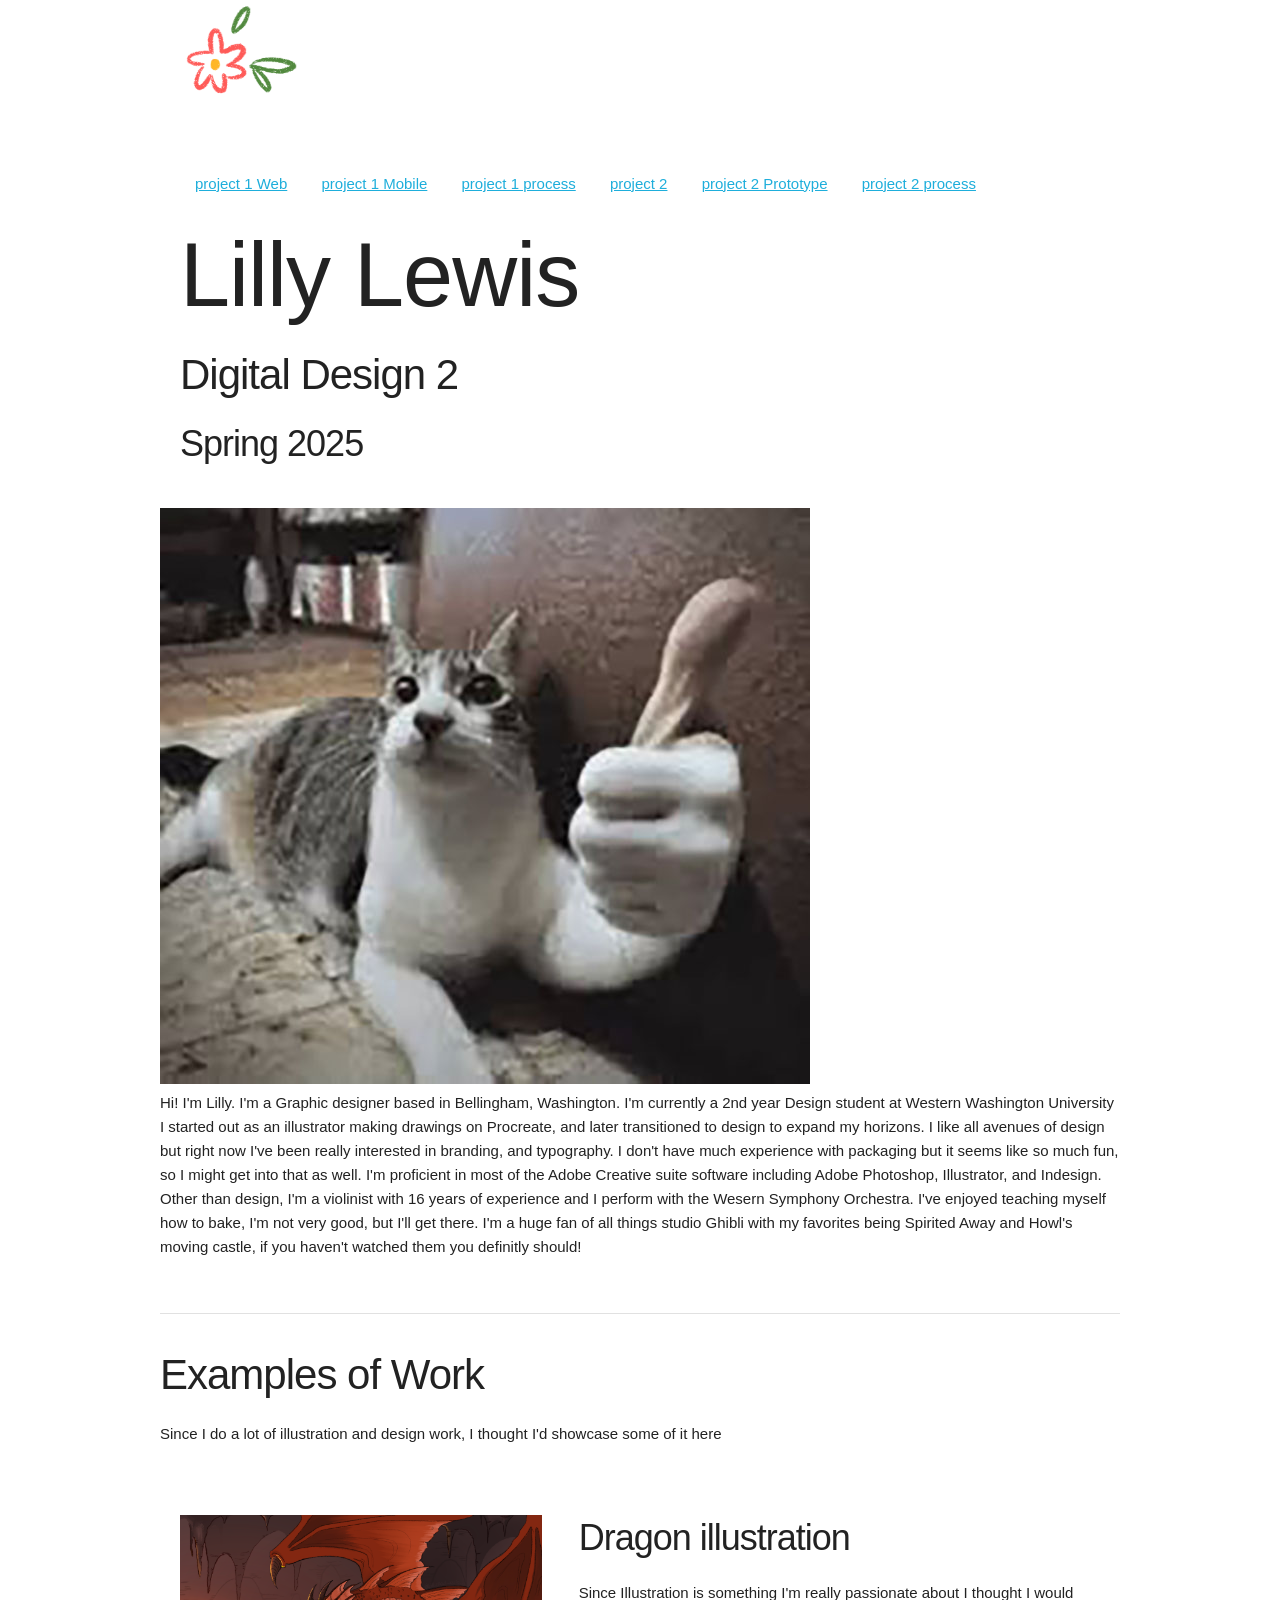
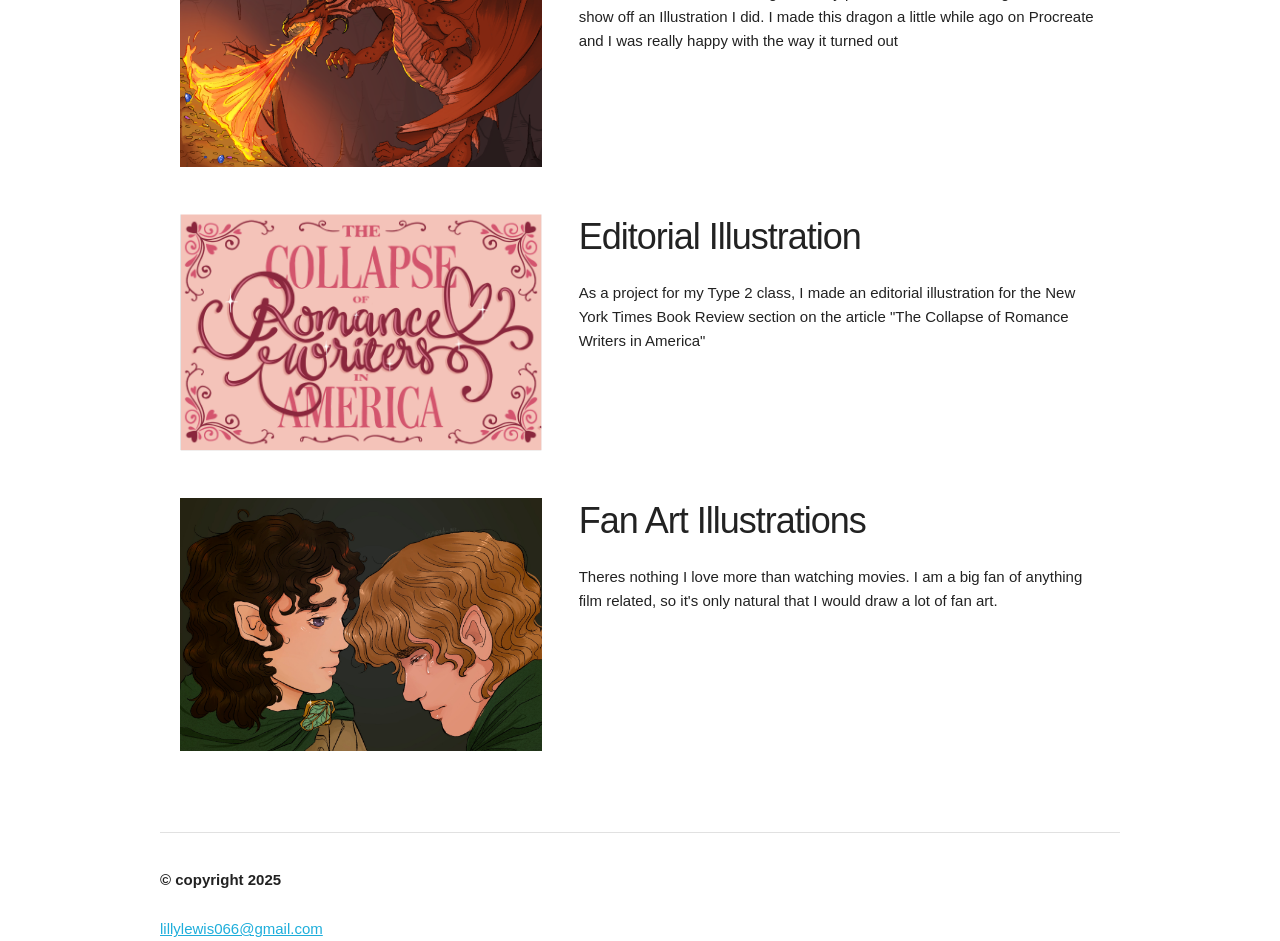
==== commit f8eb2f47: "Project 2" ====
--- a/index.html
+++ b/index.html
@@ -12,7 +12,7 @@
 
     <link rel="preconnect" href="https://fonts.googleapis.com">
     <link rel="preconnect" href="https://fonts.gstatic.com" crossorigin>
-    <link href="https://fonts.googleapis.com/css2?family=Roboto:ital,wght@0,100..900;1,100..900&display=swap" rel="stylesheet">
+    <link href="https://fonts.googleapis.com/css2?family=EB+Garamond:ital,wght@0,400..800;1,400..800&family=Roboto:ital,wght@0,100..900;1,100..900&display=swap" rel="stylesheet">
    <title>Lilly Lewis</title>
 </head>
 <body class="container">
@@ -23,8 +23,9 @@
                 <li> <a href="https://www.figma.com/proto/vfbwLc35oLPaLkQhnSM5R6/DSGN?page-id=110%3A631&node-id=110-633&p=f&viewport=697%2C421%2C0.09&t=Kx5aZ0vh4AYYygUP-1&scaling=scale-down&content-scaling=fixed">project 1 Web</a></li>
                 <li> <a href="https://www.figma.com/proto/vfbwLc35oLPaLkQhnSM5R6/DSGN?page-id=270%3A221&node-id=270-238&p=f&viewport=1543%2C909%2C0.27&t=dKJ6DS0VQ0ALxVmV-1&scaling=scale-down&content-scaling=fixed&starting-point-node-id=270%3A238">project 1 Mobile</a></li>
                 <li> <a href="https://drive.google.com/file/d/1C9rDNU64tsAnUQD3eLazmdiw6ZHtVZMe/view?usp=sharing">project 1 process</a></li>
-                <li> <a href=”project-2/index.html”>project 2</a></li>
-                <li> <a href=”project-2-process/index.html”>project 2 process</a></li>
+                <li> <a href="Project_2.html">project 2</a></li>
+                <li> <a href="https://www.figma.com/proto/LJsw9ZZ35HJOB8r82Hu1Ka/Untitled?page-id=60%3A81&node-id=60-82&p=f&viewport=320%2C126%2C0.18&t=8hl7QbLvYairr5fK-1&scaling=scale-down&content-scaling=fixed&starting-point-node-id=60%3A82">project 2 Prototype</a></li>
+                <li> <a href="Project 2/Project_2_images/CaseStudy_DSGN372.pdf">project 2 process</a></li>
             </ul>
         </nav>
         <h1>Lilly Lewis</h1>
